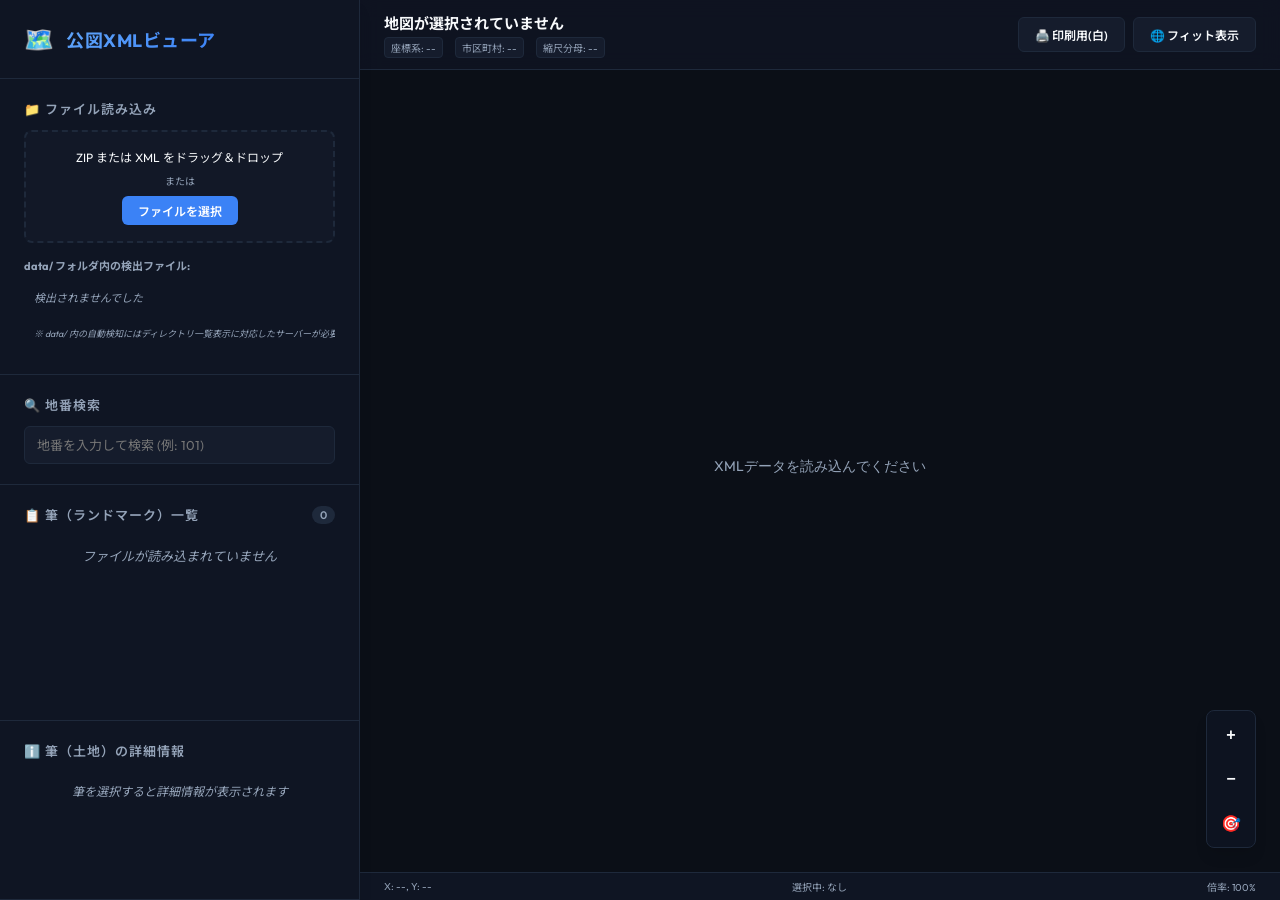
==== public/index.html @ b16fbd1b "ディレクトリ構成の修正" ====
<!DOCTYPE html>
<html lang="ja">
<head>
    <meta charset="UTF-8">
    <meta name="viewport" content="width=device-width, initial-scale=index.html">
    <title>法務局 地図XML（公図）ビューア</title>
    <link rel="preconnect" href="https://fonts.googleapis.com">
    <link rel="preconnect" href="https://fonts.gstatic.com" crossorigin>
    <link href="https://fonts.googleapis.com/css2?family=Outfit:wght@300;400;600;700&family=Noto+Sans+JP:wght@300;400;700&display=swap" rel="stylesheet">
    <link rel="stylesheet" href="css/style.css">
    <!-- Load JSZip for client-side zip file parsing -->
    <script src="js/jszip.min.js"></script>
</head>
<body>
    <div class="app-container">
        <!-- Sidebar -->
        <aside class="sidebar">
            <div class="sidebar-header">
                <div class="logo">
                    <span class="logo-icon">🗺️</span>
                    <h1>公図XMLビューア</h1>
                </div>
            </div>

            <!-- File Upload / Selection Section -->
            <section class="panel upload-panel">
                <h2>📁 ファイル読み込み</h2>
                <div class="drop-zone" id="dropZone">
                    <p>ZIP または XML をドラッグ＆ドロップ</p>
                    <span>または</span>
                    <label class="file-label">
                        ファイルを選択
                        <input type="file" id="fileInput" accept=".zip,.xml" style="display: none;">
                    </label>
                </div>
                <!-- Map Sheet Selector (visible when multiple XMLs are loaded) -->
                <div class="map-sheet-select-container" id="mapSheetSelectContainer" style="display: none; margin-top: 14px;">
                    <h3 style="font-size: 11px; color: var(--text-secondary); margin-bottom: 6px;">🗺️ 図幅（マップシート）の選択:</h3>
                    <select id="mapSheetSelect" style="width: 100%; padding: 8px; background-color: var(--bg-card); border: 1px solid var(--border-color); border-radius: 6px; color: var(--text-primary); font-family: var(--font-family); font-size: 12px;"></select>
                </div>
                <!-- Server Data folder list -->
                <div class="server-files" id="serverFilesContainer">
                    <h3>data/ フォルダ内の検出ファイル:</h3>
                    <ul class="file-list" id="serverFileList">
                        <li class="loading">スキャン中...</li>
                    </ul>
                </div>
            </section>

            <!-- Search and Filter Section -->
            <section class="panel search-panel">
                <h2>🔍 地番検索</h2>
                <div class="search-box">
                    <input type="text" id="searchInput" placeholder="地番を入力して検索 (例: 101)">
                    <button id="clearSearchBtn">×</button>
                </div>
            </section>

            <!-- Parcel List Section -->
            <section class="panel list-panel">
                <div class="panel-header">
                    <h2>📋 筆（ランドマーク）一覧</h2>
                    <span class="badge" id="parcelCountBadge">0</span>
                </div>
                <div class="list-container">
                    <ul class="parcel-list" id="parcelList">
                        <li class="empty-msg">ファイルが読み込まれていません</li>
                    </ul>
                </div>
            </section>

            <!-- Detail Info Panel -->
            <section class="panel detail-panel" id="detailPanel">
                <h2>ℹ️ 筆（土地）の詳細情報</h2>
                <div class="detail-content" id="detailContent">
                    <p class="empty-msg" style="padding: 10px 0;">筆を選択すると詳細情報が表示されます</p>
                </div>
            </section>
        </aside>

        <!-- Main Content Area -->
        <main class="main-content">
            <!-- Header bar with map info -->
            <header class="map-header">
                <div class="map-info">
                    <h2 id="mapTitle">地図が選択されていません</h2>
                    <div class="map-metadata">
                        <span class="meta-tag" id="metaCrs">座標系: --</span>
                        <span class="meta-tag" id="metaCity">市区町村: --</span>
                        <span class="meta-tag" id="metaScale">縮尺分母: --</span>
                    </div>
                </div>
                <div class="header-actions" style="display: flex; gap: 8px;">
                    <button id="printModeBtn" class="btn btn-secondary">🖨️ 印刷用(白)</button>
                    <button id="resetViewBtn" class="btn btn-secondary">🌐 フィット表示</button>
                </div>
            </header>

            <!-- Map Viewport -->
            <div class="viewport-container" id="viewportContainer">
                <canvas id="mapCanvas"></canvas>
                
                <!-- Loading overlay -->
                <div class="loading-overlay" id="loadingOverlay" style="display: none;">
                    <div class="loading-spinner"></div>
                    <div class="loading-message" id="loadingMessage">ファイルを処理中...</div>
                </div>
                
                <!-- Legend overlay -->
                <div class="legend-overlay" id="legendOverlay" style="display: none;">
                    <h3>凡例 (丁目)</h3>
                    <ul class="legend-list" id="legendList"></ul>
                </div>
                
                <!-- Zoom/Pan controls overlay -->
                <div class="controls-overlay">
                    <button id="zoomInBtn" title="拡大">+</button>
                    <button id="zoomOutBtn" title="縮小">−</button>
                    <button id="resetViewBtnOverlay" title="中心に戻す">🎯</button>
                </div>

                <!-- Hover detail tooltip -->
                <div class="hover-tooltip" id="hoverTooltip"></div>
            </div>

            <!-- Bottom Status Bar -->
            <footer class="status-bar">
                <div class="status-item" id="statusCoords">X: --, Y: --</div>
                <div class="status-item" id="statusHovered">選択中: なし</div>
                <div class="status-item" id="statusScale">倍率: 100%</div>
            </footer>
        </main>
    </div>

    <script src="js/app.js"></script>
</body>
</html>
---- public/css/style.css ----
/* Reset & Base styles */
* {
    box-sizing: border-box;
    margin: 0;
    padding: 0;
}

:root {
    --bg-main: #0b0f17;
    --bg-card: #151c2c;
    --bg-hover: #1e293b;
    --bg-sidebar: #0f1523;
    --text-primary: #f8fafc;
    --text-secondary: #94a3b8;
    --accent-color: #3b82f6;
    --accent-hover: #60a5fa;
    --border-color: #1e293b;
    --danger-color: #ef4444;
    --success-color: #10b981;
    --font-family: 'Outfit', 'Noto Sans JP', sans-serif;
    --shadow-sm: 0 1px 2px 0 rgba(0, 0, 0, 0.05);
    --shadow-md: 0 4px 6px -1px rgba(0, 0, 0, 0.1), 0 2px 4px -1px rgba(0, 0, 0, 0.06);
    --shadow-lg: 0 10px 15px -3px rgba(0, 0, 0, 0.1), 0 4px 6px -2px rgba(0, 0, 0, 0.05);
}

body.print-mode {
    --bg-main: #ffffff;
    --bg-card: #f8fafc;
    --bg-hover: #f1f5f9;
    --bg-sidebar: #f8fafc;
    --text-primary: #0f172a;
    --text-secondary: #475569;
    --accent-color: #2563eb;
    --accent-hover: #1d4ed8;
    --border-color: #cbd5e1;
    --shadow-sm: 0 1px 2px 0 rgba(0, 0, 0, 0.05);
    --shadow-md: 0 4px 6px -1px rgba(0, 0, 0, 0.05);
    --shadow-lg: 0 10px 15px -3px rgba(0, 0, 0, 0.05);
}

body {
    font-family: var(--font-family);
    background-color: var(--bg-main);
    color: var(--text-primary);
    overflow: hidden;
    height: 100vh;
}

/* App Container Layout */
.app-container {
    display: flex;
    height: 100vh;
    width: 100vw;
}

/* Sidebar Styles */
.sidebar {
    width: 360px;
    background-color: var(--bg-sidebar);
    border-right: 1px solid var(--border-color);
    display: flex;
    flex-direction: column;
    flex-shrink: 0;
    box-shadow: var(--shadow-lg);
    z-index: 10;
}

.sidebar-header {
    padding: 24px;
    border-bottom: 1px solid var(--border-color);
}

.logo {
    display: flex;
    align-items: center;
    gap: 12px;
}

.logo-icon {
    font-size: 24px;
}

.logo h1 {
    font-size: 18px;
    font-weight: 700;
    letter-spacing: 0.5px;
    background: linear-gradient(135deg, #60a5fa, #3b82f6);
    -webkit-background-clip: text;
    -webkit-text-fill-color: transparent;
}

/* Panel Containers inside Sidebar */
.panel {
    padding: 20px 24px;
    border-bottom: 1px solid var(--border-color);
}

.panel h2 {
    font-size: 13px;
    text-transform: uppercase;
    letter-spacing: 1px;
    color: var(--text-secondary);
    margin-bottom: 12px;
    font-weight: 600;
}

/* File Upload Drag & Drop Zone */
.drop-zone {
    border: 2px dashed var(--border-color);
    border-radius: 8px;
    padding: 16px;
    text-align: center;
    cursor: pointer;
    transition: all 0.3s ease;
    background-color: rgba(30, 41, 59, 0.2);
}

.drop-zone:hover, .drop-zone.dragover {
    border-color: var(--accent-color);
    background-color: rgba(59, 130, 246, 0.05);
}

.drop-zone p {
    font-size: 12px;
    margin-bottom: 8px;
}

.drop-zone span {
    font-size: 10px;
    color: var(--text-secondary);
    display: block;
    margin-bottom: 8px;
}

.file-label {
    display: inline-block;
    background-color: var(--accent-color);
    color: white;
    padding: 6px 16px;
    border-radius: 6px;
    font-size: 12px;
    font-weight: 600;
    cursor: pointer;
    transition: background-color 0.2s ease;
}

.file-label:hover {
    background-color: var(--accent-hover);
}

/* Server File Scan List */
.server-files {
    margin-top: 14px;
}

.server-files h3 {
    font-size: 11px;
    color: var(--text-secondary);
    margin-bottom: 8px;
}

.file-list {
    list-style: none;
    max-height: 120px;
    overflow-y: auto;
}

.file-list li {
    font-size: 11px;
    padding: 8px 10px;
    background-color: rgba(30, 41, 59, 0.3);
    border: 1px solid var(--border-color);
    border-radius: 4px;
    margin-bottom: 6px;
    cursor: pointer;
    display: flex;
    align-items: center;
    gap: 6px;
    transition: all 0.2s ease;
    overflow: hidden;
    text-overflow: ellipsis;
    white-space: nowrap;
}

.file-list li:hover {
    border-color: var(--accent-color);
    background-color: rgba(59, 130, 246, 0.1);
}

.file-list li.active {
    border-color: var(--accent-color);
    background-color: rgba(59, 130, 246, 0.2);
    font-weight: 600;
}

.file-list li.loading {
    color: var(--text-secondary);
    font-style: italic;
    cursor: default;
    background: transparent;
    border: none;
}

/* Search Box Styles */
.search-box {
    position: relative;
    display: flex;
    align-items: center;
}

.search-box input {
    width: 100%;
    padding: 10px 36px 10px 12px;
    background-color: var(--bg-card);
    border: 1px solid var(--border-color);
    border-radius: 6px;
    color: var(--text-primary);
    font-family: var(--font-family);
    font-size: 13px;
    transition: border-color 0.2s ease;
}

.search-box input:focus {
    outline: none;
    border-color: var(--accent-color);
}

.search-box button {
    position: absolute;
    right: 10px;
    background: none;
    border: none;
    color: var(--text-secondary);
    font-size: 18px;
    cursor: pointer;
    display: none;
}

.search-box button:hover {
    color: var(--text-primary);
}

/* List Panel Styles */
.list-panel {
    flex-grow: 1;
    display: flex;
    flex-direction: column;
    overflow: hidden;
    border-bottom: none;
}

.panel-header {
    display: flex;
    justify-content: space-between;
    align-items: center;
    margin-bottom: 12px;
}

.panel-header h2 {
    margin-bottom: 0;
}

.badge {
    background-color: var(--border-color);
    color: var(--text-secondary);
    padding: 2px 8px;
    border-radius: 10px;
    font-size: 11px;
    font-weight: 600;
}

.list-container {
    flex-grow: 1;
    overflow-y: auto;
}

.parcel-list {
    list-style: none;
}

.parcel-list li {
    padding: 10px 12px;
    border-bottom: 1px solid rgba(30, 41, 59, 0.5);
    cursor: pointer;
    font-size: 13px;
    display: flex;
    flex-direction: column;
    gap: 4px;
    transition: background-color 0.2s ease;
}

.parcel-list li:hover {
    background-color: var(--bg-hover);
}

.parcel-list li.selected {
    background-color: rgba(59, 130, 246, 0.15);
    border-left: 3px solid var(--accent-color);
}

.parcel-list li .chiban {
    font-weight: 600;
    color: var(--text-primary);
}

.parcel-list li .meta {
    font-size: 10px;
    color: var(--text-secondary);
    display: flex;
    gap: 8px;
}

.empty-msg {
    text-align: center;
    color: var(--text-secondary);
    padding: 40px 0;
    font-size: 12px;
    font-style: italic;
    border-bottom: none !important;
}

/* Main Content Styles */
.main-content {
    flex-grow: 1;
    display: flex;
    flex-direction: column;
    background-color: var(--bg-main);
    position: relative;
}

/* Map Header */
.map-header {
    height: 70px;
    border-bottom: 1px solid var(--border-color);
    padding: 0 24px;
    display: flex;
    align-items: center;
    justify-content: space-between;
    background-color: rgba(15, 21, 35, 0.8);
    backdrop-filter: blur(10px);
    z-index: 5;
}

.map-info h2 {
    font-size: 15px;
    font-weight: 700;
}

.map-metadata {
    display: flex;
    gap: 12px;
    margin-top: 4px;
}

.meta-tag {
    font-size: 10px;
    color: var(--text-secondary);
    background-color: var(--bg-card);
    padding: 2px 6px;
    border-radius: 4px;
    border: 1px solid var(--border-color);
}

.btn {
    padding: 8px 16px;
    border-radius: 6px;
    font-family: var(--font-family);
    font-size: 12px;
    font-weight: 600;
    cursor: pointer;
    border: none;
    transition: all 0.2s ease;
}

.btn-secondary {
    background-color: var(--bg-card);
    color: var(--text-primary);
    border: 1px solid var(--border-color);
}

.btn-secondary:hover {
    border-color: var(--accent-color);
    background-color: var(--bg-hover);
}

/* Viewport and Canvas */
.viewport-container {
    flex-grow: 1;
    position: relative;
    overflow: hidden;
    cursor: grab;
}

.viewport-container:active {
    cursor: grabbing;
}

#mapCanvas {
    display: block;
    width: 100%;
    height: 100%;
}

/* Overlay Navigation Controls */
.controls-overlay {
    position: absolute;
    bottom: 24px;
    right: 24px;
    display: flex;
    flex-direction: column;
    gap: 8px;
    background-color: rgba(15, 21, 35, 0.85);
    border: 1px solid var(--border-color);
    border-radius: 8px;
    padding: 6px;
    box-shadow: var(--shadow-lg);
    backdrop-filter: blur(5px);
}

.controls-overlay button {
    width: 36px;
    height: 36px;
    border: none;
    background: transparent;
    color: var(--text-primary);
    font-size: 16px;
    font-weight: bold;
    border-radius: 6px;
    cursor: pointer;
    display: flex;
    align-items: center;
    justify-content: center;
    transition: background-color 0.2s ease;
}

.controls-overlay button:hover {
    background-color: var(--bg-hover);
}

/* Tooltip overlay */
.hover-tooltip {
    position: absolute;
    pointer-events: none;
    background-color: rgba(15, 21, 35, 0.95);
    border: 1px solid var(--accent-color);
    border-radius: 6px;
    padding: 8px 12px;
    font-size: 11px;
    box-shadow: var(--shadow-lg);
    display: none;
    z-index: 100;
}

/* Bottom Status Bar */
.status-bar {
    height: 28px;
    border-top: 1px solid var(--border-color);
    background-color: var(--bg-sidebar);
    display: flex;
    align-items: center;
    padding: 0 24px;
    font-size: 10px;
    color: var(--text-secondary);
    justify-content: space-between;
}

.status-item {
    display: flex;
    align-items: center;
}

/* Scrollbar Customization */
::-webkit-scrollbar {
    width: 6px;
    height: 6px;
}

::-webkit-scrollbar-track {
    background: transparent;
}

::-webkit-scrollbar-thumb {
    background-color: var(--border-color);
    border-radius: 3px;
}

::-webkit-scrollbar-thumb:hover {
    background-color: var(--text-secondary);
}

/* Legend Overlay */
.legend-overlay {
    position: absolute;
    top: 24px;
    right: 24px;
    background-color: rgba(15, 21, 35, 0.9);
    border: 1px solid var(--border-color);
    border-radius: 8px;
    padding: 12px 16px;
    box-shadow: var(--shadow-lg);
    backdrop-filter: blur(8px);
    z-index: 5;
    width: 160px;
    pointer-events: auto;
}

.legend-overlay h3 {
    font-size: 10px;
    text-transform: uppercase;
    letter-spacing: 0.5px;
    color: var(--text-secondary);
    margin-bottom: 8px;
    font-weight: 600;
}

.legend-list {
    list-style: none;
    display: flex;
    flex-direction: column;
    gap: 6px;
}

.legend-item {
    display: flex;
    align-items: center;
    gap: 8px;
    font-size: 11px;
    color: var(--text-primary);
    cursor: pointer;
    padding: 2px 4px;
    border-radius: 4px;
    transition: all 0.2s ease;
}

.legend-item:hover {
    background-color: var(--bg-hover);
}

.legend-item.dimmed {
    opacity: 0.3;
}

.legend-color-box {
    width: 12px;
    height: 12px;
    border-radius: 3px;
    border: 1px solid currentColor;
    flex-shrink: 0;
}

/* Detail Info Panel Styles */
.detail-panel {
    border-top: 1px solid var(--border-color);
    background-color: rgba(15, 21, 35, 0.4);
    min-height: 180px;
    max-height: 300px;
    overflow-y: auto;
}

body.print-mode .detail-panel {
    background-color: #f8fafc;
}

.detail-content {
    font-size: 11px;
    display: flex;
    flex-direction: column;
    gap: 4px;
}

.detail-row {
    display: flex;
    justify-content: space-between;
    padding: 6px 0;
    border-bottom: 1px dashed var(--border-color);
    align-items: center;
    gap: 12px;
}

.detail-row:last-child {
    border-bottom: none;
}

.detail-label {
    color: var(--text-secondary);
    font-weight: 600;
    white-space: nowrap;
}

.detail-value {
    color: var(--text-primary);
    font-family: monospace;
    font-weight: bold;
    text-align: right;
    word-break: break-all;
}

/* Loading Overlay */
.loading-overlay {
    position: absolute;
    top: 0;
    left: 0;
    width: 100%;
    height: 100%;
    background-color: rgba(11, 15, 23, 0.75);
    backdrop-filter: blur(8px);
    -webkit-backdrop-filter: blur(8px);
    display: flex;
    flex-direction: column;
    align-items: center;
    justify-content: center;
    gap: 16px;
    z-index: 200;
}

body.print-mode .loading-overlay {
    background-color: rgba(255, 255, 255, 0.75);
}

.loading-spinner {
    width: 40px;
    height: 40px;
    border: 3px solid rgba(59, 130, 246, 0.15);
    border-radius: 50%;
    border-top-color: var(--accent-color);
    animation: spin 1s linear infinite;
}

.loading-message {
    font-size: 14px;
    font-weight: 600;
    color: var(--text-primary);
    letter-spacing: 0.5px;
}

@keyframes spin {
    to { transform: rotate(360deg); }
}

/* Print Mode overrides */
#printModeBtn.active {
    background-color: var(--accent-color);
    color: #ffffff;
    border-color: var(--accent-color);
}

body.print-mode .map-header {
    background-color: rgba(255, 255, 255, 0.9);
}

body.print-mode .controls-overlay {
    background-color: rgba(255, 255, 255, 0.9);
}

body.print-mode .hover-tooltip {
    background-color: rgba(255, 255, 255, 0.95);
    border-color: var(--accent-color);
    color: var(--text-primary);
}

body.print-mode .legend-overlay {
    background-color: rgba(255, 255, 255, 0.95);
}

/* @media print for physical printing */
@media print {
    :root {
        --bg-main: #ffffff;
        --bg-card: #ffffff;
        --bg-sidebar: #ffffff;
        --text-primary: #000000;
        --text-secondary: #333333;
        --border-color: #cccccc;
    }
    
    .sidebar, .map-header, .controls-overlay, .status-bar, .legend-overlay {
        display: none !important;
    }
    
    .app-container {
        display: block;
        height: auto;
        width: auto;
    }
    
    .main-content {
        position: absolute;
        top: 0;
        left: 0;
        width: 100vw;
        height: 100vh;
        background-color: #ffffff !important;
    }
    
    #mapCanvas {
        width: 100%;
        height: 100%;
    }
}
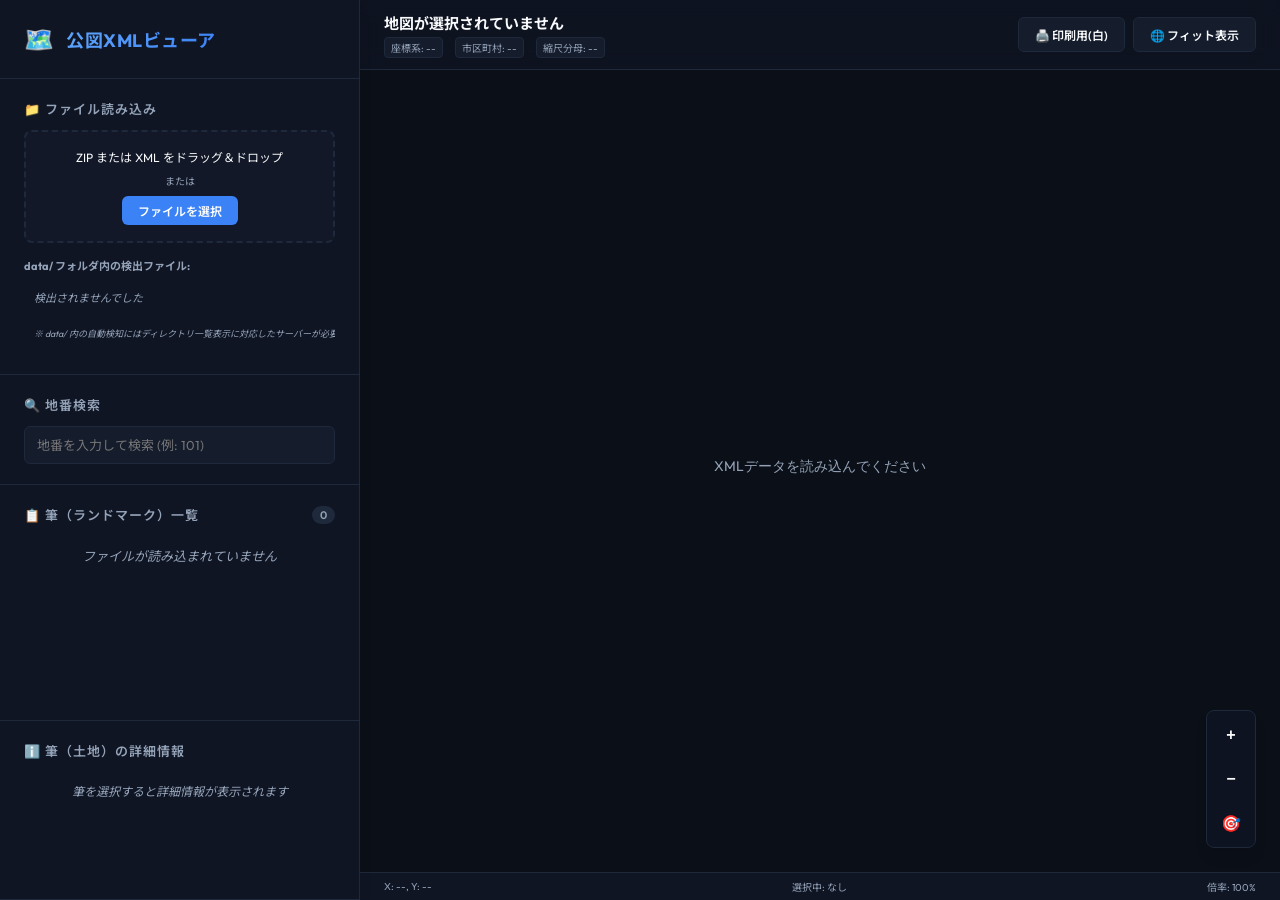
==== commit b7514dd0: "jszipからzip.jsに。range requestやブラウザ側へのキャッシュによる高速化、効率化。" ====
--- a/public/index.html
+++ b/public/index.html
@@ -8,8 +8,8 @@
     <link rel="preconnect" href="https://fonts.gstatic.com" crossorigin>
     <link href="https://fonts.googleapis.com/css2?family=Outfit:wght@300;400;600;700&family=Noto+Sans+JP:wght@300;400;700&display=swap" rel="stylesheet">
     <link rel="stylesheet" href="css/style.css">
-    <!-- Load JSZip for client-side zip file parsing -->
-    <script src="js/jszip.min.js"></script>
+    <!-- Load zip.js for client-side zip file parsing with range requests support -->
+    <script src="js/zip.min.js"></script>
 </head>
 <body>
     <div class="app-container">
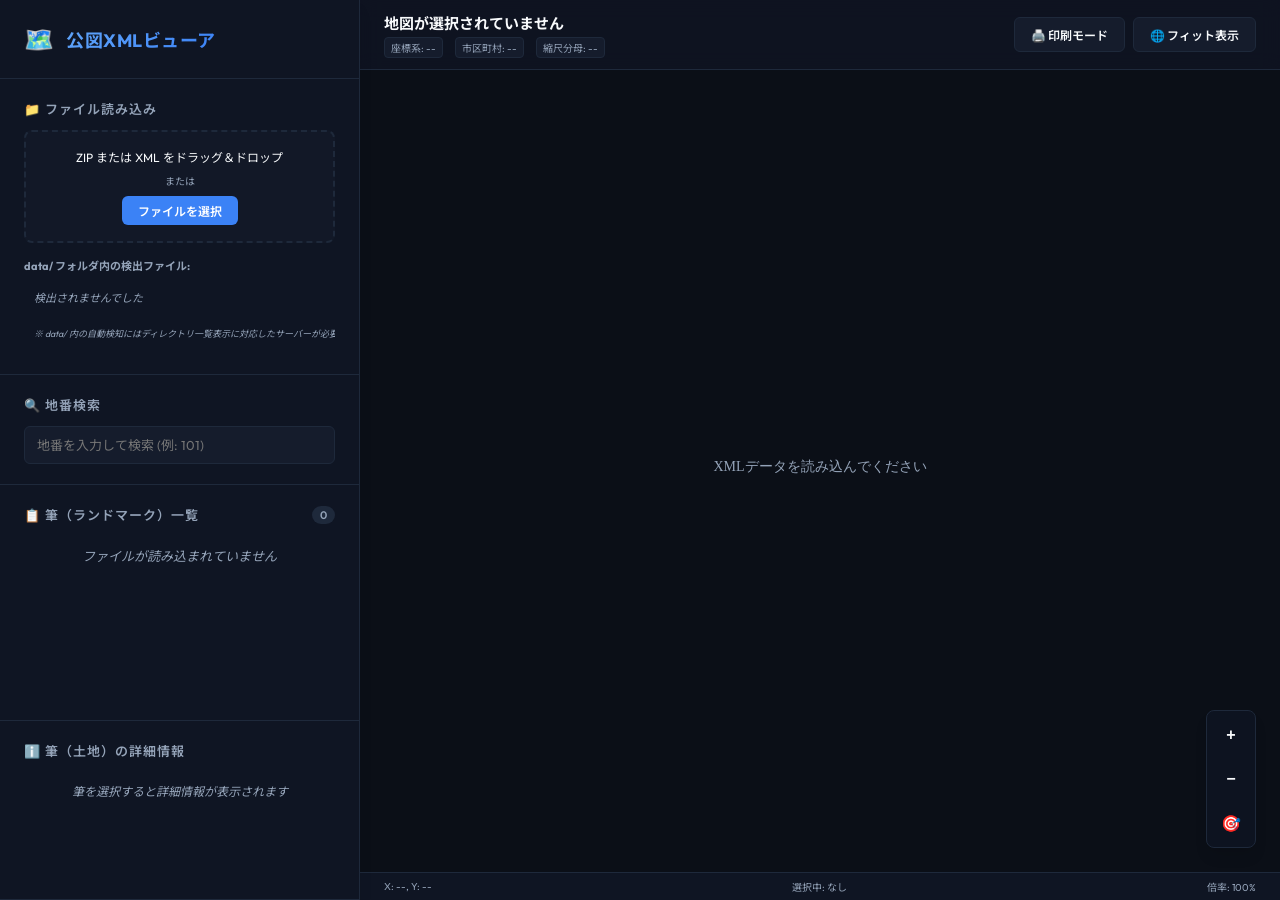
==== commit 967854d7: "印刷モードの実装。ラベル表示位置の調整。" ====
--- a/public/index.html
+++ b/public/index.html
@@ -7,7 +7,7 @@
     <link rel="preconnect" href="https://fonts.googleapis.com">
     <link rel="preconnect" href="https://fonts.gstatic.com" crossorigin>
     <link href="https://fonts.googleapis.com/css2?family=Outfit:wght@300;400;600;700&family=Noto+Sans+JP:wght@300;400;700&display=swap" rel="stylesheet">
-    <link rel="stylesheet" href="css/style.css">
+    <link rel="stylesheet" href="css/style.css?v=1.2">
     <!-- Load zip.js for client-side zip file parsing with range requests support -->
     <script src="js/zip.min.js"></script>
 </head>
@@ -91,7 +91,8 @@
                     </div>
                 </div>
                 <div class="header-actions" style="display: flex; gap: 8px;">
-                    <button id="printModeBtn" class="btn btn-secondary">🖨️ 印刷用(白)</button>
+                    <button id="printExecuteBtn" class="btn btn-primary" style="display: none;">🖨️ 印刷実行</button>
+                    <button id="printModeBtn" class="btn btn-secondary">🖨️ 印刷モード</button>
                     <button id="resetViewBtn" class="btn btn-secondary">🌐 フィット表示</button>
                 </div>
             </header>
--- a/public/css/style.css
+++ b/public/css/style.css
@@ -638,28 +638,87 @@
 }
 
 /* Print Mode overrides */
+.btn-primary {
+    background-color: var(--accent-color);
+    color: #ffffff;
+    border: 1px solid var(--accent-color);
+}
+
+.btn-primary:hover {
+    background-color: var(--accent-hover);
+    border-color: var(--accent-hover);
+}
+
+body.print-mode #printExecuteBtn {
+    display: inline-block !important;
+}
+
 #printModeBtn.active {
     background-color: var(--accent-color);
     color: #ffffff;
     border-color: var(--accent-color);
 }
 
+body.print-mode .sidebar {
+    display: none !important;
+}
+
+body.print-mode .main-content {
+    position: absolute;
+    top: 0;
+    left: 0;
+    width: 100vw;
+    height: 100vh;
+}
+
+body.print-mode .status-bar {
+    display: none !important;
+}
+
+body.print-mode .controls-overlay {
+    bottom: 40px;
+    right: 40px;
+}
+
+body.print-mode .viewport-container {
+    border: 2px solid #0f172a !important;
+    margin: 0 24px 24px 24px;
+}
+
+/* Adjust Map Header during print mode to be clean and neat */
 body.print-mode .map-header {
-    background-color: rgba(255, 255, 255, 0.9);
-}
-
-body.print-mode .controls-overlay {
-    background-color: rgba(255, 255, 255, 0.9);
-}
-
-body.print-mode .hover-tooltip {
-    background-color: rgba(255, 255, 255, 0.95);
-    border-color: var(--accent-color);
-    color: var(--text-primary);
+    background-color: #ffffff;
+    border-bottom: 1px solid #cbd5e1;
+    color: #0f172a;
+    padding: 16px 24px;
+}
+
+body.print-mode .map-metadata .meta-tag {
+    background-color: #f1f5f9;
+    color: #475569;
+    border: 1px solid #e2e8f0;
 }
 
 body.print-mode .legend-overlay {
     background-color: rgba(255, 255, 255, 0.95);
+    border: 1px solid #cbd5e1;
+    color: #0f172a;
+}
+
+body.print-mode .legend-overlay h3 {
+    color: #0f172a;
+    border-bottom: 1px solid #cbd5e1;
+}
+
+body.print-mode .legend-list li {
+    color: #334155;
+}
+
+body.print-mode .hover-tooltip {
+    background-color: rgba(255, 255, 255, 0.95) !important;
+    color: var(--text-primary) !important;
+    border-color: var(--border-color) !important;
+    box-shadow: 0 4px 12px rgba(0, 0, 0, 0.08) !important;
 }
 
 /* @media print for physical printing */
@@ -673,7 +732,7 @@
         --border-color: #cccccc;
     }
     
-    .sidebar, .map-header, .controls-overlay, .status-bar, .legend-overlay {
+    .sidebar, .controls-overlay, .status-bar, .header-actions, .legend-overlay, .hover-tooltip {
         display: none !important;
     }
     
@@ -692,8 +751,29 @@
         background-color: #ffffff !important;
     }
     
+    .map-header {
+        display: block !important;
+        background-color: #ffffff !important;
+        border-bottom: 1px solid #cccccc !important;
+        color: #000000 !important;
+        padding: 10px 0 !important;
+    }
+    
+    .map-metadata .meta-tag {
+        background-color: #ffffff !important;
+        color: #000000 !important;
+        border: 1px solid #cccccc !important;
+    }
+    
+    .viewport-container {
+        display: block !important;
+        border: 2px solid #000000 !important;
+        margin: 10px 20px 20px 20px !important;
+        height: calc(100% - 100px) !important;
+    }
+    
     #mapCanvas {
         width: 100%;
-        height: 100%;
+        height: 100% !important;
     }
 }
